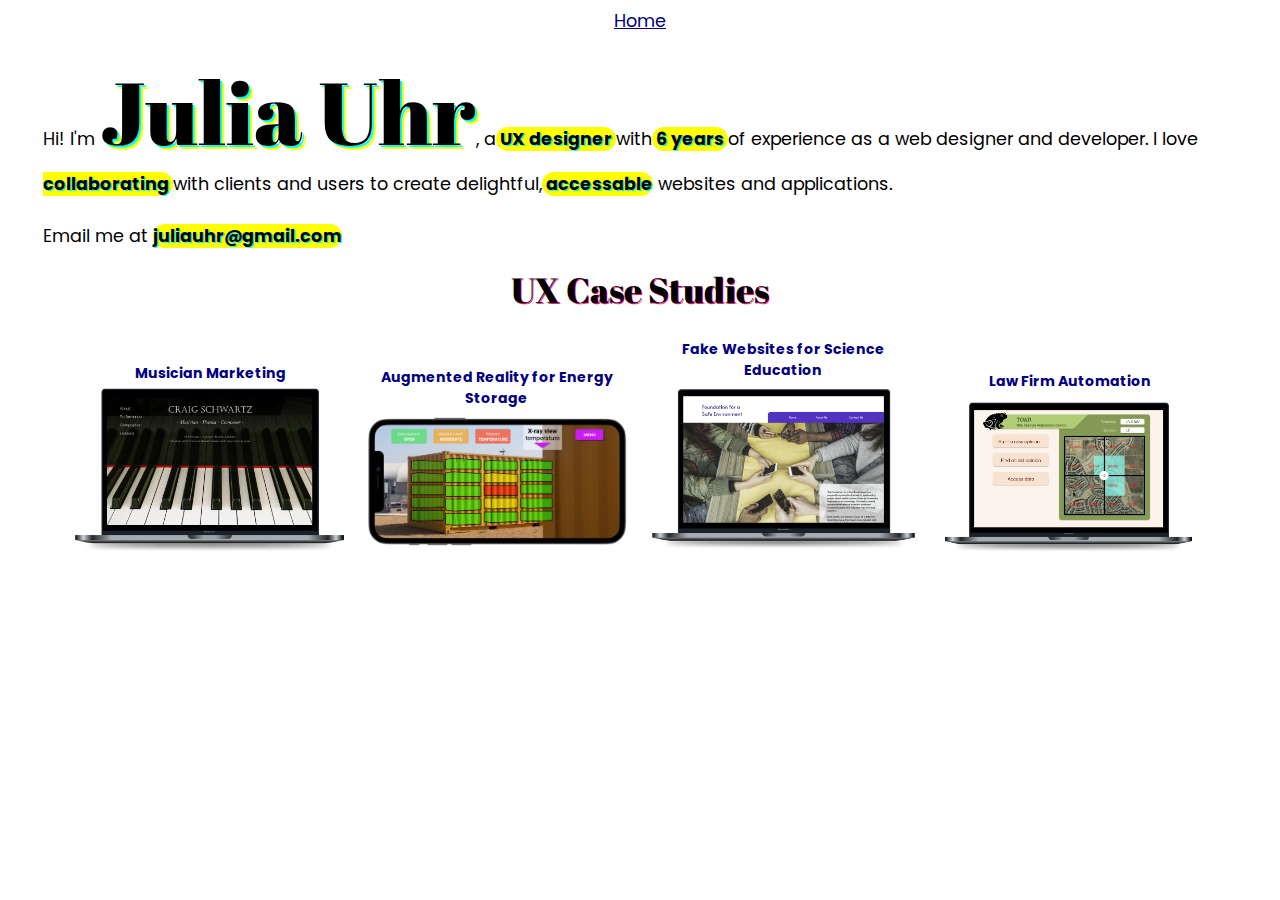
==== index.html @ bc3578cb "Add files via upload" ====
<head>
  <link rel="preconnect" href="https://fonts.gstatic.com" crossorigin>
  <link href="https://fonts.googleapis.com/css2?family=Abril+Fatface&family=Amatic+SC&family=Nixie+One&display=swap" rel="stylesheet">
  <link href="https://fonts.googleapis.com/css2?family=Imbue&display=swap" rel="stylesheet">
  <link href="https://fonts.googleapis.com/css2?family=Imbue&family=Poppins:wght@200&display=swap" rel="stylesheet">

  <link rel="icon" type="image/PNG" href="ju.PNG">
  <title>Julia Uhr</title>
</head>
<body>
  <header>
    <nav>
      <a href="index.html">Home</a>
      <!--<a href="ux.html">UX Case Studies</a>
      <a href="ux.html">Other Projects</a>
      <a href="about.html">About Me</a>-->
    </nav>
  </header>
  <p>Hi! I'm <h>Julia Uhr</h>, a<b> UX designer </b>with<b> 6 years </b>of experience as a web designer and developer.
  I love<b> collaborating </b>with clients and users to create delightful,<b> accessable</b> websites and applications.
  <br><br>
  Email me at <b>juliauhr@gmail.com</b>
  </p>
  <div class="hs">UX Case Studies</div>
  <br>
  <div id="cases">
    <div class="case" onclick="window.location.href='music.html'" alt="laptop showing a piano website">
      Musician Marketing<br>
      <img src="piano.PNG">
    </div>
    <div class="case" onclick="window.location.href='armas.html'" alt="iphone showing an augmented reality app">
      Augmented Reality for Energy Storage<br>
      <img src="armas3.PNG">
    </div>
    <div class="case" onclick="window.location.href='bscs.html'" alt="laptop showing a website about the Foundation for a Safe Environment">
      Fake Websites for Science Education<br>
      <img src="bscs.PNG">
    </div>
    <div class="case" onclick="window.location.href='toad.html'" alt="laptop showing a web app called TOAD and a map of the public land survey system">
      Law Firm Automation<br>
      <img src="toad.PNG">
    </div>
  </div>
</body>
<style>
  body{
    padding:0;
    background-color:white;
    font-family: 'Poppins', serif;
    text-align:left;
    font-size:1.1em;
  }
  header{
    text-align:center;
  }
  p{
    padding:0 2em 0 2em;
  }
  h{
    font-family: 'Abril Fatface', serif;
    font-size:5em;
    text-shadow: 2px 2px cyan, 4px 4px yellow;
  }
  .hs{
    font-family: 'Abril Fatface', serif;
    font-size:2em;
    text-shadow: 1px 1px deeppink;
    text-align:center;
  }
  #cases{
    text-align:center;
  }
  .case{
    display:inline-block;
    width:20em;
    text-align:center;
    color:navy;
    font-size:.8em;
    font-weight:bold;
  }
  .case:hover{
    text-decoration:underline;
  }
  b{
    text-shadow: 1px 1px cyan;
    background-color:yellow;
    border-radius:1em;
  }
  a{
    color:navy;
    padding:.5em;
  }
  a:hover{
    text-shadow: 1px 1px magenta, 2px 2px yellow;
  }
  img{
    width:100%;
  }


</style>
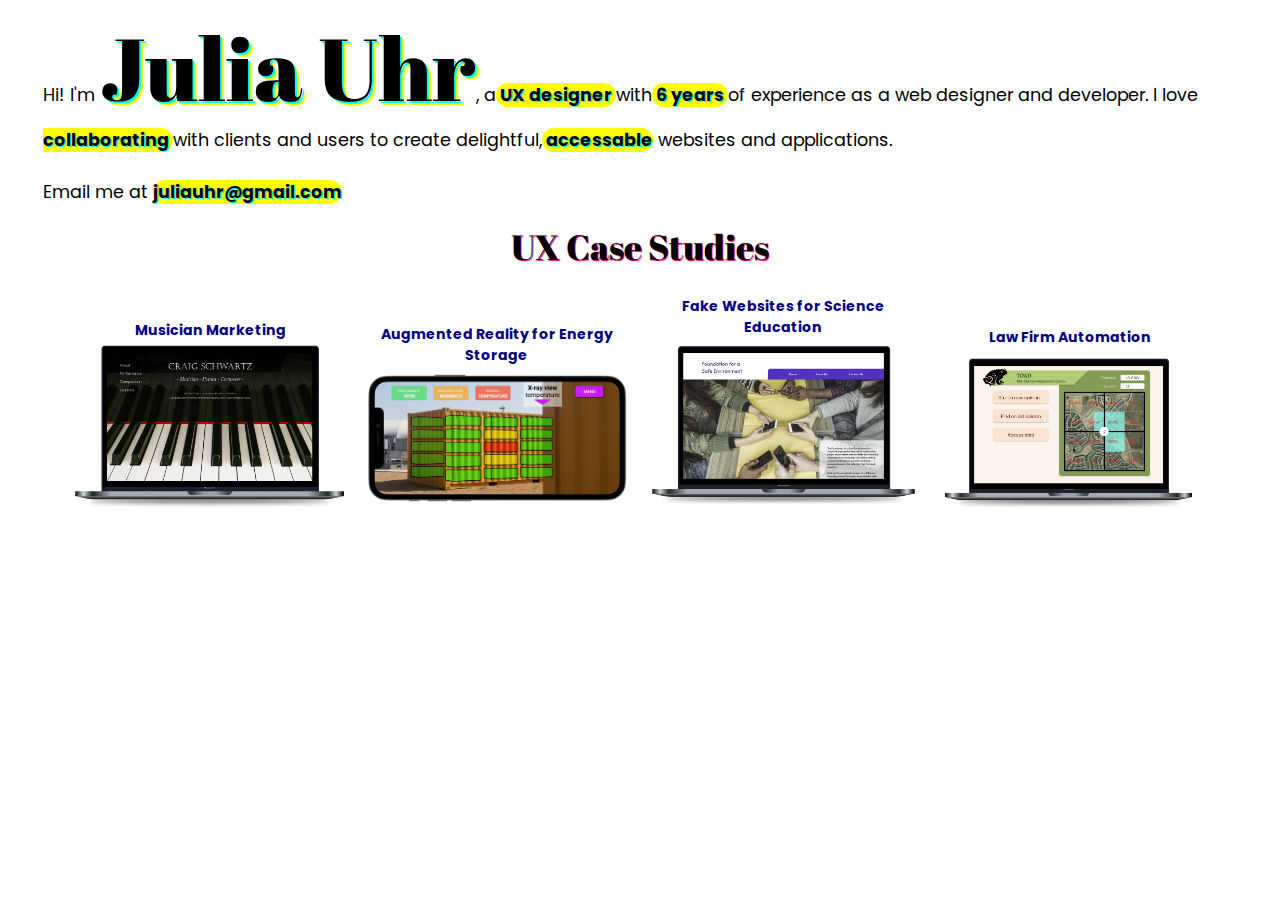
==== commit 739ba884: "Add files via upload" ====
--- a/index.html
+++ b/index.html
@@ -4,13 +4,13 @@
   <link href="https://fonts.googleapis.com/css2?family=Imbue&display=swap" rel="stylesheet">
   <link href="https://fonts.googleapis.com/css2?family=Imbue&family=Poppins:wght@200&display=swap" rel="stylesheet">
 
-  <link rel="icon" type="image/PNG" href="ju.PNG">
+  <link rel="icon" type="image/PNG" href="ju.png">
   <title>Julia Uhr</title>
 </head>
 <body>
   <header>
     <nav>
-      <a href="index.html">Home</a>
+      <!--<a href="index.html">Home</a>-->
       <!--<a href="ux.html">UX Case Studies</a>
       <a href="ux.html">Other Projects</a>
       <a href="about.html">About Me</a>-->
@@ -24,21 +24,21 @@
   <div class="hs">UX Case Studies</div>
   <br>
   <div id="cases">
-    <div class="case" onclick="window.location.href='music.html'" alt="laptop showing a piano website">
+    <div class="case" onclick="window.location.href='music.html'">
       Musician Marketing<br>
-      <img src="piano.PNG">
+      <img src="piano.PNG" alt="laptop showing a piano website">
     </div>
-    <div class="case" onclick="window.location.href='armas.html'" alt="iphone showing an augmented reality app">
+    <div class="case" onclick="window.location.href='armas.html'">
       Augmented Reality for Energy Storage<br>
-      <img src="armas3.PNG">
+      <img src="armas3.PNG" alt="iphone showing an augmented reality app">
     </div>
-    <div class="case" onclick="window.location.href='bscs.html'" alt="laptop showing a website about the Foundation for a Safe Environment">
+    <div class="case" onclick="window.location.href='bscs.html'">
       Fake Websites for Science Education<br>
-      <img src="bscs.PNG">
+      <img src="bscs.PNG" alt="laptop showing a website about the Foundation for a Safe Environment">
     </div>
-    <div class="case" onclick="window.location.href='toad.html'" alt="laptop showing a web app called TOAD and a map of the public land survey system">
+    <div class="case" onclick="window.location.href='toad.html'">
       Law Firm Automation<br>
-      <img src="toad.PNG">
+      <img src="toad.PNG" alt="laptop showing a web app called TOAD and a map of the public land survey system">
     </div>
   </div>
 </body>
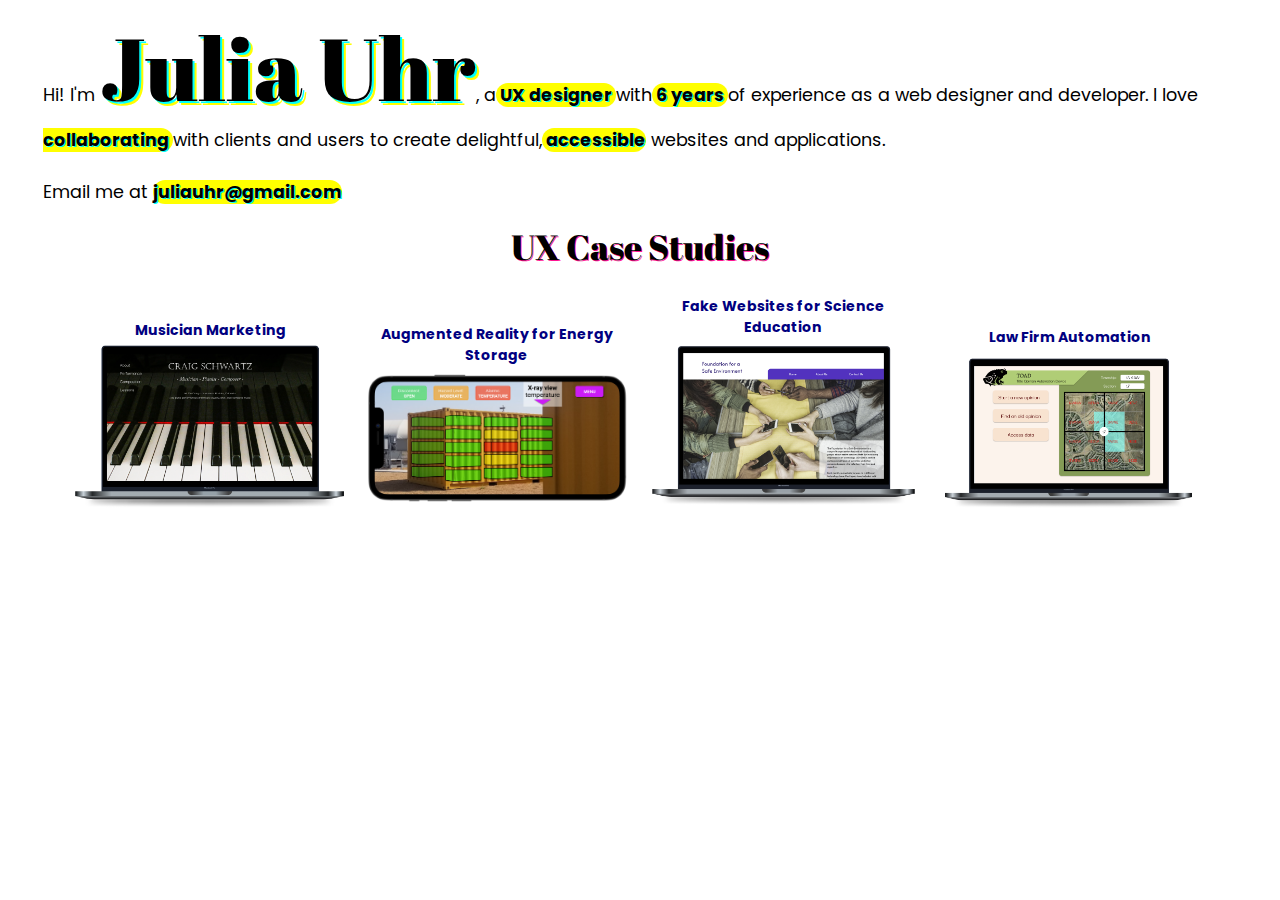
==== commit dd802450: "Add files via upload" ====
--- a/index.html
+++ b/index.html
@@ -17,7 +17,7 @@
     </nav>
   </header>
   <p>Hi! I'm <h>Julia Uhr</h>, a<b> UX designer </b>with<b> 6 years </b>of experience as a web designer and developer.
-  I love<b> collaborating </b>with clients and users to create delightful,<b> accessable</b> websites and applications.
+  I love<b> collaborating </b>with clients and users to create delightful,<b> accessible</b> websites and applications.
   <br><br>
   Email me at <b>juliauhr@gmail.com</b>
   </p>
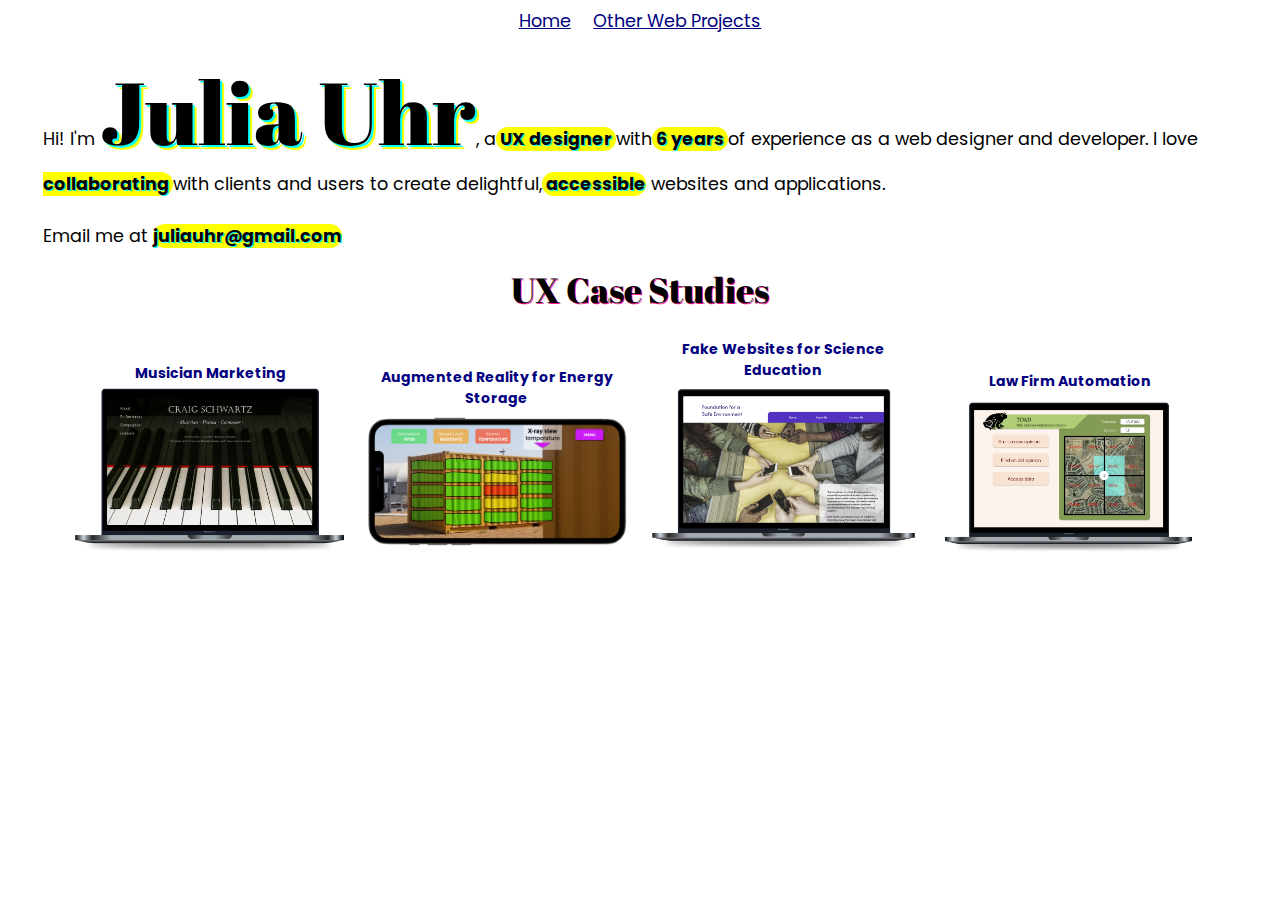
==== commit bc9024d9: "Add files via upload" ====
--- a/index.html
+++ b/index.html
@@ -3,6 +3,9 @@
   <link href="https://fonts.googleapis.com/css2?family=Abril+Fatface&family=Amatic+SC&family=Nixie+One&display=swap" rel="stylesheet">
   <link href="https://fonts.googleapis.com/css2?family=Imbue&display=swap" rel="stylesheet">
   <link href="https://fonts.googleapis.com/css2?family=Imbue&family=Poppins:wght@200&display=swap" rel="stylesheet">
+
+  <meta charset="utf-8" />
+  <meta name="viewport" content="width=device-width, initial-scale=1" />
 
   <link rel="icon" type="image/PNG" href="ju.png">
   <title>Julia Uhr</title>
@@ -10,7 +13,8 @@
 <body>
   <header>
     <nav>
-      <!--<a href="index.html">Home</a>-->
+      <a href="index.html">Home</a>
+      <a href="projects.html">Other Web Projects</a>
       <!--<a href="ux.html">UX Case Studies</a>
       <a href="ux.html">Other Projects</a>
       <a href="about.html">About Me</a>-->
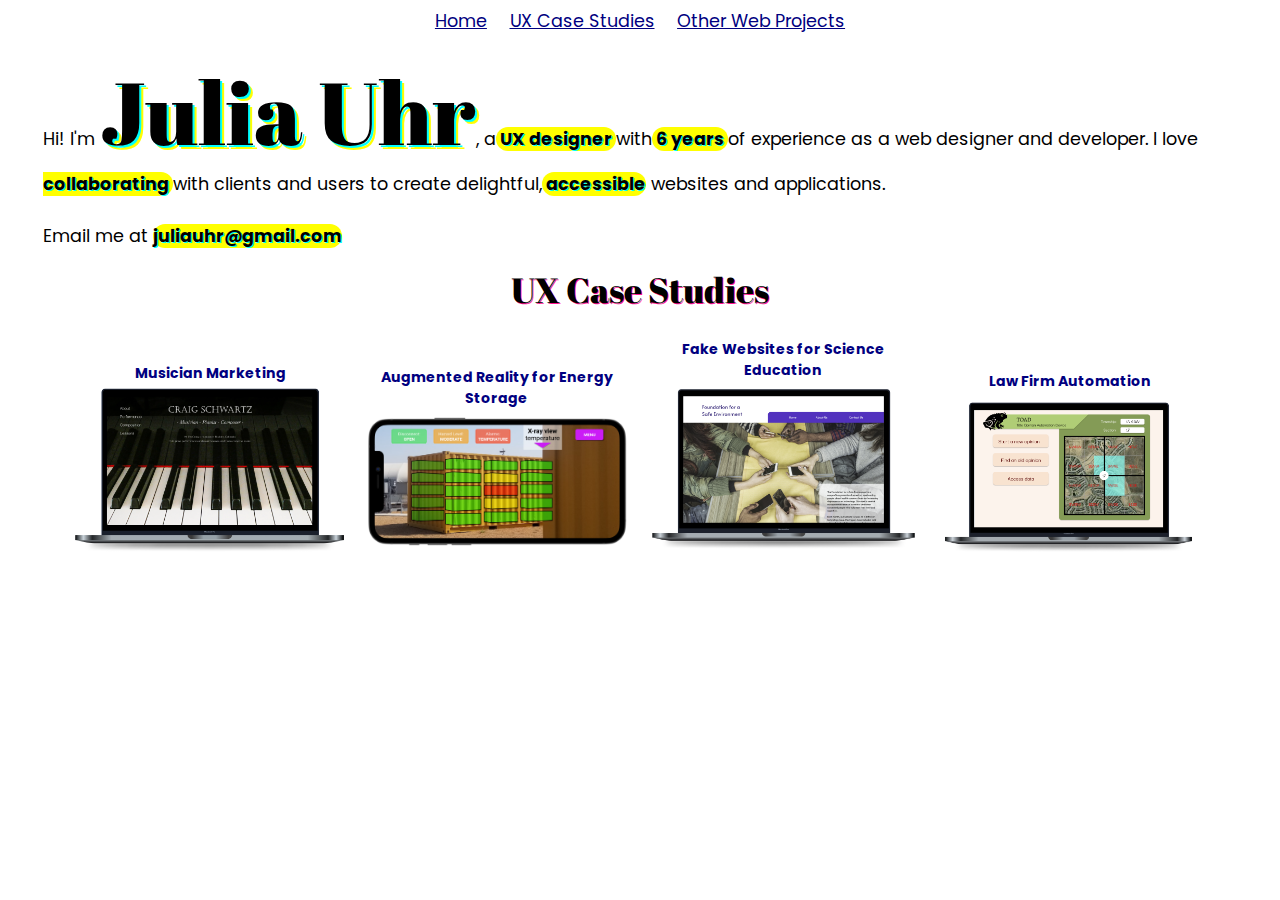
==== commit 1f7d6067: "Add files via upload" ====
--- a/index.html
+++ b/index.html
@@ -14,6 +14,7 @@
   <header>
     <nav>
       <a href="index.html">Home</a>
+      <a href="caseStudies.html">UX Case Studies</a>
       <a href="projects.html">Other Web Projects</a>
       <!--<a href="ux.html">UX Case Studies</a>
       <a href="ux.html">Other Projects</a>
